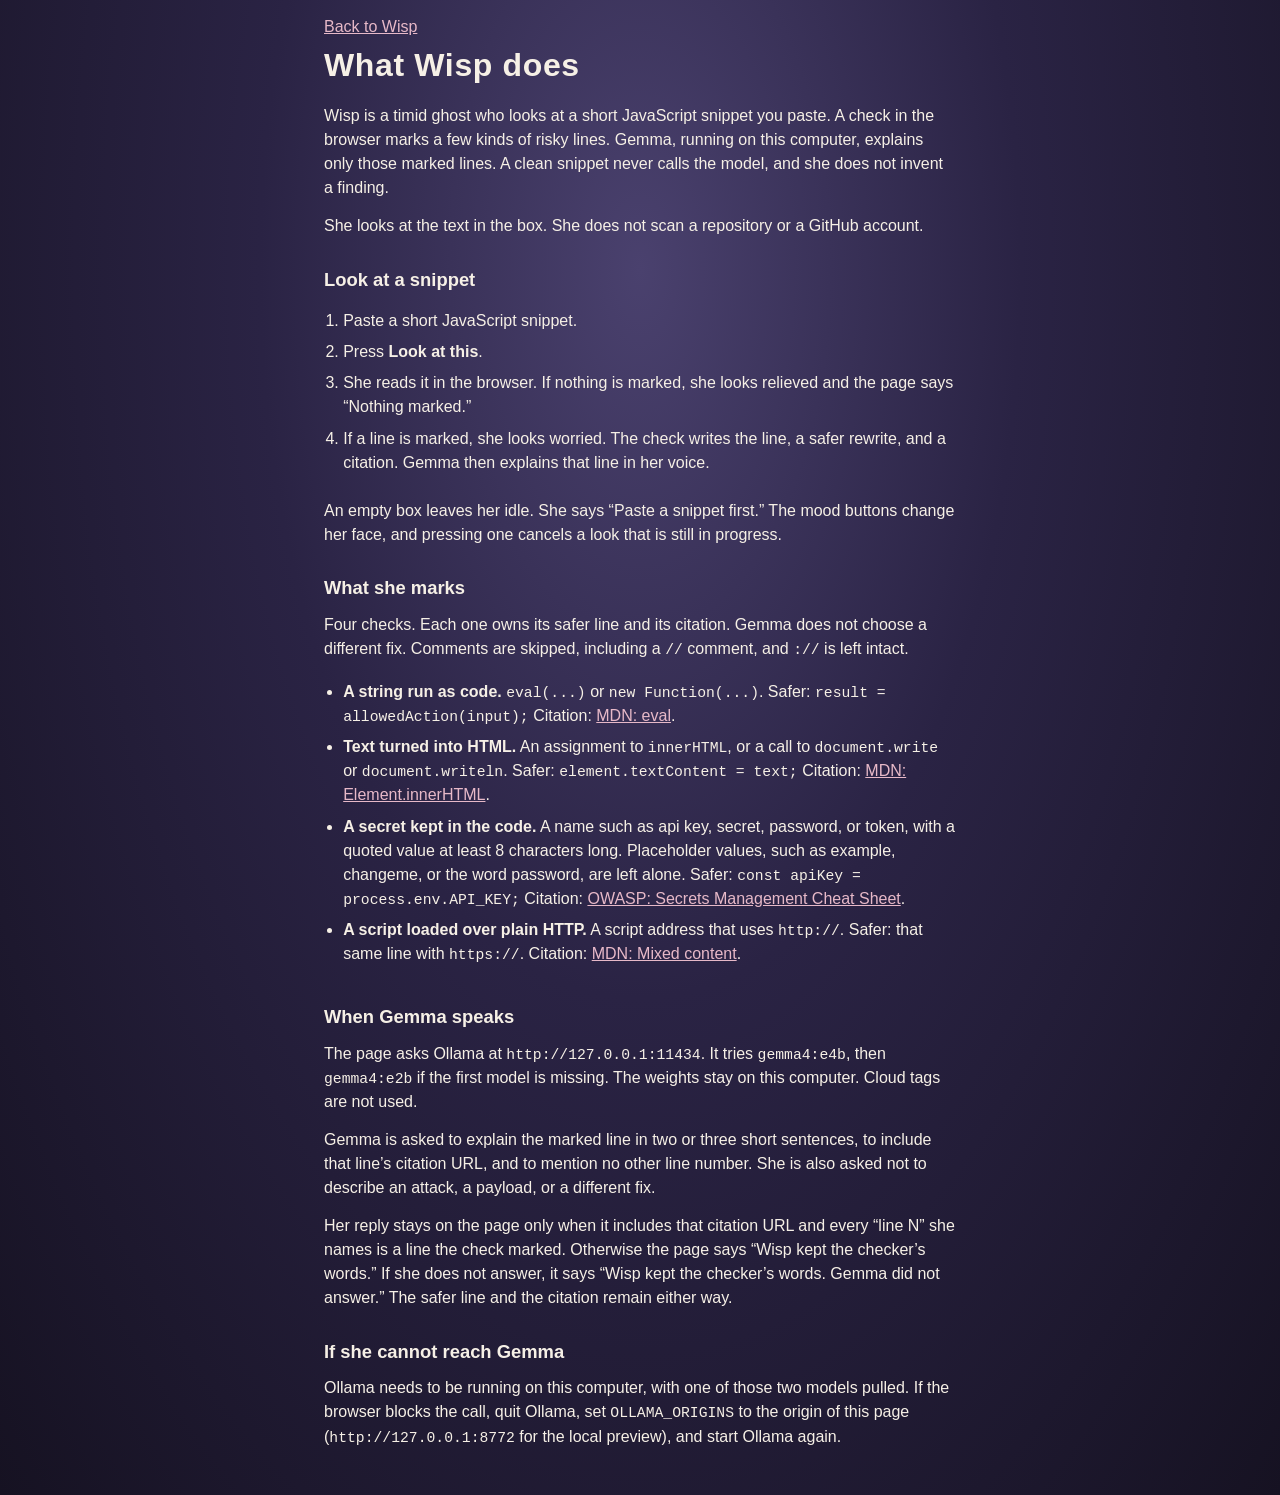
==== sprite/about.html @ f647fdde "modify sprite" ====
<!DOCTYPE html>
<html lang="en">
<head>
  <meta charset="utf-8">
  <meta name="viewport" content="width=device-width, initial-scale=1">
  <title>What Wisp does</title>
  <link rel="stylesheet" href="wisp.css">
</head>
<body>
  <main class="stage guide">
    <p class="back"><a href="index.html">Back to Wisp</a></p>
    <h1>What Wisp does</h1>
    <p>Wisp is a timid ghost who looks at a short JavaScript snippet you paste. A check in the browser marks a few kinds of risky lines. Gemma, running on this computer, explains only those marked lines. A clean snippet never calls the model, and she does not invent a finding.</p>
    <p>She looks at the text in the box. She does not scan a repository or a GitHub account.</p>

    <h2>Look at a snippet</h2>
    <ol>
      <li>Paste a short JavaScript snippet.</li>
      <li>Press <strong>Look at this</strong>.</li>
      <li>She reads it in the browser. If nothing is marked, she looks relieved and the page says “Nothing marked.”</li>
      <li>If a line is marked, she looks worried. The check writes the line, a safer rewrite, and a citation. Gemma then explains that line in her voice.</li>
    </ol>
    <p>An empty box leaves her idle. She says “Paste a snippet first.” The mood buttons change her face, and pressing one cancels a look that is still in progress.</p>

    <h2>What she marks</h2>
    <p>Four checks. Each one owns its safer line and its citation. Gemma does not choose a different fix. Comments are skipped, including a <code>//</code> comment, and <code>://</code> is left intact.</p>
    <ul>
      <li><strong>A string run as code.</strong> <code>eval(...)</code> or <code>new Function(...)</code>. Safer: <code>result = allowedAction(input);</code> Citation: <a href="https://developer.mozilla.org/en-US/docs/Web/JavaScript/Reference/Global_Objects/eval">MDN: eval</a>.</li>
      <li><strong>Text turned into HTML.</strong> An assignment to <code>innerHTML</code>, or a call to <code>document.write</code> or <code>document.writeln</code>. Safer: <code>element.textContent = text;</code> Citation: <a href="https://developer.mozilla.org/en-US/docs/Web/API/Element/innerHTML">MDN: Element.innerHTML</a>.</li>
      <li><strong>A secret kept in the code.</strong> A name such as api key, secret, password, or token, with a quoted value at least 8 characters long. Placeholder values, such as example, changeme, or the word password, are left alone. Safer: <code>const apiKey = process.env.API_KEY;</code> Citation: <a href="https://cheatsheetseries.owasp.org/cheatsheets/Secrets_Management_Cheat_Sheet.html">OWASP: Secrets Management Cheat Sheet</a>.</li>
      <li><strong>A script loaded over plain HTTP.</strong> A script address that uses <code>http://</code>. Safer: that same line with <code>https://</code>. Citation: <a href="https://developer.mozilla.org/en-US/docs/Web/Security/Mixed_content">MDN: Mixed content</a>.</li>
    </ul>

    <h2>When Gemma speaks</h2>
    <p>The page asks Ollama at <code>http://127.0.0.1:11434</code>. It tries <code>gemma4:e4b</code>, then <code>gemma4:e2b</code> if the first model is missing. The weights stay on this computer. Cloud tags are not used.</p>
    <p>Gemma is asked to explain the marked line in two or three short sentences, to include that line’s citation URL, and to mention no other line number. She is also asked not to describe an attack, a payload, or a different fix.</p>
    <p>Her reply stays on the page only when it includes that citation URL and every “line N” she names is a line the check marked. Otherwise the page says “Wisp kept the checker’s words.” If she does not answer, it says “Wisp kept the checker’s words. Gemma did not answer.” The safer line and the citation remain either way.</p>

    <h2>If she cannot reach Gemma</h2>
    <p>Ollama needs to be running on this computer, with one of those two models pulled. If the browser blocks the call, quit Ollama, set <code>OLLAMA_ORIGINS</code> to the origin of this page (<code>http://127.0.0.1:8772</code> for the local preview), and start Ollama again.</p>
  </main>
</body>
</html>
---- sprite/wisp.css ----
:root {
  color-scheme: dark;
  --ink: #f6f0e6;
  --dusk: #161222;
  --sheet: #fff8f1;
  --blush: #f3b4bc;
  --spark: #ffe08a;
  --sweat: #d7c4ea;
  --hat: #16131c;
  --coat: #7a46a4;
  --coat-deep: #64368a;
  --band: #6a347f;
}

* { box-sizing: border-box; }

body {
  margin: 0;
  min-height: 100vh;
  display: flex;
  justify-content: center;
  background:
    radial-gradient(ellipse at 50% 18%, #4a416e 0%, #2a2344 42%, var(--dusk) 100%);
  color: var(--ink);
  font-family: Candara, "Segoe UI", "Trebuchet MS", sans-serif;
}

.stage {
  width: min(1080px, 100%);
  padding: 0.75rem 1.25rem 0.4rem;
  display: flex;
  flex-direction: column;
  align-items: center;
  text-align: center;
}

.desk {
  width: 100%;
  margin-top: 0.2rem;
  display: flex;
  align-items: center;
  gap: 1.5rem;
}

.portrait {
  flex: 0 1 320px;
  display: flex;
  flex-direction: column;
  align-items: center;
}

.panel {
  flex: 1 1 420px;
  min-width: 0;
}

h1 {
  margin: 0 0 0.15rem;
  font-size: 1.35rem;
  font-weight: 700;
  line-height: 1.25;
  letter-spacing: 0.02em;
}

.portrait h1 { max-width: 16rem; }

.guide-link {
  margin: 0 0 0.7rem;
  text-align: left;
}

.guide-link a,
.guide a {
  color: #e7b9c8;
}

.guide {
  width: min(42rem, 100%);
  align-items: stretch;
  padding-bottom: 2.5rem;
  text-align: left;
}

.guide h1 {
  margin: 0.35rem 0 0.75rem;
  font-size: 2rem;
}

.guide h2 {
  margin: 1.45rem 0 0.4rem;
  font-size: 1.15rem;
}

.guide p,
.guide li {
  margin: 0.45rem 0;
  line-height: 1.5;
}

.guide ol,
.guide ul {
  margin: 0.3rem 0 0.6rem;
  padding-left: 1.2rem;
}

.guide code {
  font-family: Consolas, "Cascadia Mono", monospace;
  font-size: 0.92em;
}

.guide .back { margin: 0.2rem 0 0; }

.scene {
  position: relative;
  width: 100%;
  margin-top: 0.15rem;
  display: grid;
  justify-items: center;
}

.moon {
  position: absolute;
  top: 28px;
  width: 200px;
  height: 200px;
  border-radius: 50%;
  background: radial-gradient(circle at 40% 36%, rgba(255, 248, 228, 0.28), transparent 68%);
  z-index: 0;
}

.backlight {
  position: absolute;
  z-index: 0;
  left: 50%;
  top: 6%;
  width: 92%;
  height: 86%;
  border-radius: 50%;
  transform: translateX(-50%);
  background: radial-gradient(
    ellipse at 50% 46%,
    rgba(206, 156, 240, 0.48) 0%,
    rgba(156, 86, 206, 0.28) 26%,
    rgba(112, 52, 168, 0.12) 48%,
    transparent 70%
  );
  pointer-events: none;
}

.stars {
  position: absolute;
  inset: 8px 0 auto;
  height: 140px;
  z-index: 0;
}

.stars span {
  position: absolute;
  width: 4px;
  height: 4px;
  border-radius: 50%;
  background: #fff6d8;
  opacity: 0.7;
}

.stars span:nth-child(1) { top: 16px; left: 18px; }
.stars span:nth-child(2) { top: 58px; left: 8px; width: 3px; height: 3px; opacity: 0.4; }
.stars span:nth-child(3) { top: 12px; right: 24px; }
.stars span:nth-child(4) { top: 70px; right: 12px; width: 3px; height: 3px; opacity: 0.45; }
.stars span:nth-child(5) { top: 36px; right: 64px; width: 2px; height: 2px; }

.wisp {
  position: relative;
  z-index: 1;
  width: auto;
  height: min(420px, calc(100dvh - 13rem));
  max-width: 100%;
  overflow: visible;
}

.floater {
  filter:
    drop-shadow(0 0 8px rgba(196, 140, 236, 0.5))
    drop-shadow(0 0 18px rgba(140, 70, 196, 0.28));
}

.floater,
.eye-open,
.gaze,
.pupil,
.brow,
.spark {
  transform-box: fill-box;
  transform-origin: center;
}

.orbit,
.charm {
  transform-box: fill-box;
  transform-origin: center;
}

.charm { fill: #f7f4ef; }
.charm-hole { fill: #241f28; }
.charm-ring {
  transform-box: fill-box;
  transform-origin: center;
}
.mini-star { fill: var(--spark); }
.charm-left .charm-face { fill: #d4d0d8; fill-opacity: 0.55; }
.charm-right .charm-face { fill: #c9a0e6; fill-opacity: 0.58; }
.charm-lip {
  fill: none;
  stroke: #e7a0b4;
  stroke-width: 2.2;
  stroke-linecap: round;
}
.charm-stitch {
  fill: none;
  stroke: #3a3438;
  stroke-width: 1.6;
  stroke-linecap: round;
}

.hair { fill: #1a1522; }

.coat { fill: var(--coat); opacity: 0.46; }
.coat-light { fill: #c9a4e4; opacity: 0.28; }
.collar { fill: var(--coat-deep); opacity: 0.46; }
.cravat-halo {
  fill: #b6ffd4;
  opacity: 0.55;
  filter: blur(5px);
}

.cravat {
  fill: #9dffc8;
  fill-opacity: 0.7;
  filter:
    drop-shadow(0 0 4px rgba(198, 255, 220, 0.95))
    drop-shadow(0 0 12px rgba(64, 220, 130, 0.75));
}

.pin { fill: #f7f4ef; }
.pin-hole { fill: #241f28; }

.hat-crown,
.hat-brim { fill: var(--hat); }
.hat-top { fill: #2c2636; }
.hat-band { fill: var(--band); }
.hat-spikes { fill: #f4f0ea; }

.face { fill: #f7f4ef; }

.brow { opacity: 0; }
.brow path {
  fill: none;
  stroke: #4a3d55;
  stroke-width: 3;
  stroke-linecap: round;
}

.sclera { fill: #3f9a52; }
.pupil { fill: #102416; }
.catch { fill: #fff; }

.eye-shut {
  fill: none;
  stroke: #2d6a40;
  stroke-width: 4;
  stroke-linecap: round;
  opacity: 0;
}

.nose { fill: #2a262c; }
.blush { fill: var(--blush); opacity: 0.9; }

.mouth {
  fill: none;
  stroke: #3a3438;
  stroke-width: 2.4;
  stroke-linecap: round;
  opacity: 0;
}

.mouth-open {
  fill: #e7a0b0;
  stroke: none;
}

.drop { fill: var(--sweat); }
.sweat-a { opacity: 0.85; }
.sweat-b { opacity: 0; }

.sparkles { opacity: 0; }
.spark { fill: var(--spark); }

.shadow {
  width: 180px;
  height: 16px;
  margin-top: -14px;
  border-radius: 50%;
  background: radial-gradient(ellipse, rgba(18, 10, 32, 0.45), transparent 70%);
}

.fog {
  position: absolute;
  z-index: 2;
  left: 0;
  right: 0;
  bottom: 0;
  height: 32%;
  pointer-events: none;
  mask-image: linear-gradient(to top, #000 62%, transparent);
}

.cloud {
  position: absolute;
  bottom: 6%;
  width: 34%;
  height: 26%;
  border-radius: 999px;
  background: var(--mist);
  filter: blur(5px);
}

.cloud::before,
.cloud::after {
  content: "";
  position: absolute;
  border-radius: 50%;
  background: inherit;
}

.cloud::before {
  width: 54%;
  height: 170%;
  left: 12%;
  bottom: 22%;
}

.cloud::after {
  width: 40%;
  height: 140%;
  right: 10%;
  bottom: 16%;
}

.cloud-purple { --mist: rgba(176, 112, 220, 0.42); }
.cloud-green { --mist: rgba(104, 214, 150, 0.4); }

.cloud-back {
  left: 0;
  width: 40%;
  --drift: 16px;
  --lift: -3px;
}

.cloud-mid {
  left: 26%;
  width: 28%;
  height: 22%;
  bottom: 28%;
  --drift: 34px;
  --lift: -8px;
}

.cloud-front {
  left: 48%;
  width: 26%;
  bottom: 8%;
  --drift: 48px;
  --lift: -5px;
}

.cloud-far {
  right: 0;
  width: 36%;
  bottom: 2%;
  --drift: 20px;
  --lift: -4px;
}

.line {
  min-height: 1.6em;
  margin: 0.15rem 0 0.75rem;
  font-size: 1.15rem;
}

.moods {
  display: flex;
  flex-wrap: wrap;
  justify-content: center;
  gap: 0.5rem;
}

.moods button {
  border: 1px solid transparent;
  background: rgba(255, 250, 244, 0.08);
  color: var(--ink);
  border-radius: 999px;
  padding: 0.5rem 0.95rem;
  font: inherit;
  font-size: 0.95rem;
  cursor: pointer;
}

.moods button[aria-pressed="true"] {
  background: var(--sheet);
  color: #2c2442;
}

.moods button:hover { border-color: rgba(246, 240, 230, 0.35); }

.moods button:focus-visible {
  outline: 2px solid var(--spark);
  outline-offset: 3px;
}

.paste {
  width: 100%;
  margin-top: 0;
  text-align: left;
}

.paste label {
  display: block;
  margin-bottom: 0.4rem;
  font-size: 1rem;
}

.paste textarea {
  width: 100%;
  min-height: min(12rem, 28vh);
  resize: vertical;
  border-radius: 14px;
  border: 1px solid rgba(246, 240, 230, 0.22);
  background: rgba(12, 8, 20, 0.45);
  color: var(--ink);
  font: 0.92rem/1.45 ui-monospace, Consolas, monospace;
  padding: 0.75rem 0.8rem;
}

.paste textarea:focus-visible,
.paste button:focus-visible {
  outline: 2px solid var(--spark);
  outline-offset: 3px;
}

.hint {
  margin: 0.4rem 0 0;
  color: #e7b9c8;
  font-size: 0.85rem;
}

.paste button {
  margin-top: 0.65rem;
  border: 1px solid transparent;
  background: var(--sheet);
  color: #2c2442;
  border-radius: 999px;
  padding: 0.55rem 1.05rem;
  font: inherit;
  font-size: 0.95rem;
  cursor: pointer;
}

.findings {
  width: 100%;
  max-height: 14rem;
  margin-top: 0.9rem;
  overflow: auto;
  text-align: left;
}

@media (max-width: 800px) {
  .desk { flex-direction: column; }
  .portrait { flex-basis: auto; width: min(320px, 100%); }
  .findings { max-height: none; }
}

.findings ol {
  margin: 0;
  padding: 0;
  list-style: none;
  display: grid;
  gap: 0.75rem;
}

.findings li,
.findings .clear,
.findings .note {
  margin: 0;
  padding: 0.75rem 0.85rem;
  border-radius: 14px;
  background: rgba(12, 8, 20, 0.38);
}

.findings p { margin: 0.35rem 0; }
.findings .voice { color: #fff6ea; }

.findings pre {
  margin: 0.45rem 0;
  padding: 0.5rem 0.65rem;
  overflow-x: auto;
  border-radius: 8px;
  background: rgba(255, 248, 241, 0.06);
  font: 0.85rem/1.4 ui-monospace, Consolas, monospace;
}

.findings a { color: var(--spark); }

[data-mood="idle"] .mouth-shy,
[data-mood="reading"] .mouth-flat,
[data-mood="worried"] .mouth-open,
[data-mood="relieved"] .mouth-smile { opacity: 1; }

[data-mood="reading"] .floater { rotate: -5deg; }
[data-mood="reading"] .sweat-a { opacity: 0.35; }
[data-mood="reading"] .brow { opacity: 0.7; }

[data-mood="worried"] .brow { opacity: 1; translate: 0 -8px; }
[data-mood="worried"] .eye-open { scale: 1.06 1.1; }
[data-mood="worried"] .pupil { scale: 1.18; }
[data-mood="worried"] .sweat-b { opacity: 0.95; }
[data-mood="worried"] .coat { fill: #5c3480; }
[data-mood="worried"] .collar { fill: #4a2a68; }
[data-mood="worried"] .hat-crown,
[data-mood="worried"] .hat-brim { fill: #0e0c12; }
[data-mood="worried"] .hat-band { fill: #542868; }
[data-mood="worried"] .backlight { opacity: 0.45; }
[data-mood="worried"] .cloud {
  --mist: rgba(255, 156, 48, 0.66);
  filter: blur(6px) drop-shadow(0 0 12px rgba(255, 122, 24, 0.75));
}

[data-mood="relieved"] .eye-open { opacity: 0; }
[data-mood="relieved"] .eye-shut { opacity: 1; }
[data-mood="relieved"] .brow,
[data-mood="relieved"] .sweat-a,
[data-mood="relieved"] .sweat-b { opacity: 0; }
[data-mood="relieved"] .sparkles { opacity: 1; }

@media (prefers-reduced-motion: no-preference) {
  .brow,
  .mouth,
  .eye-open,
  .eye-shut,
  .sweat-a,
  .sweat-b,
  .sparkles,
  .coat,
  .collar,
  .hat-crown,
  .hat-brim,
  .hat-band {
    transition: rotate 280ms ease, opacity 280ms ease, scale 280ms ease, translate 280ms ease, fill 280ms ease;
  }

  [data-mood="idle"] .floater,
  [data-mood="reading"] .floater,
  [data-mood="relieved"] .floater {
    animation: bob 3.2s ease-in-out infinite;
  }

  [data-mood="worried"] .floater { animation: shiver 0.18s ease-in-out infinite; }
  [data-mood="worried"] .backlight { animation: none; }
  [data-mood="worried"] .pupil { animation: pupil-swell 0.85s ease-in-out infinite; }

  [data-mood="idle"] .eye-open,
  [data-mood="reading"] .eye-open {
    animation: blink 4.8s ease-in-out infinite;
  }

  [data-mood="reading"] .gaze { animation: scan 1.35s ease-in-out infinite; }

  [data-mood="idle"] .sweat-a,
  [data-mood="worried"] .sweat-a {
    animation: bead 2.6s ease-in-out infinite;
  }

  [data-mood="idle"] .shadow,
  [data-mood="reading"] .shadow,
  [data-mood="relieved"] .shadow {
    animation: shadow-breathe 3.2s ease-in-out infinite;
  }

  [data-mood="relieved"] .spark { animation: twinkle 1.6s ease-in-out infinite; }
  .spark-b { animation-delay: 0.25s; }
  .spark-c { animation-delay: 0.5s; }

  .orbit { animation: orbit-spin 4.2s linear infinite; }
  .charm { animation: face-up 4.2s linear infinite; }
  .charm-ring { animation: star-spin 2.8s linear infinite; }
  .charm-right .charm-ring { animation-duration: 3.4s; animation-direction: reverse; }

  .backlight { animation: backlight 3.2s ease-in-out infinite; }
  .cloud { animation: cloud-drift ease-in-out infinite alternate; }
  .cloud-back { animation-duration: 19s; }
  .cloud-mid { animation-duration: 11s; }
  .cloud-front { animation-duration: 7.5s; }
  .cloud-far { animation-duration: 16s; }
  .stars span { animation: twinkle 3.2s ease-in-out infinite; }
  .stars span:nth-child(2) { animation-delay: 0.8s; }
  .stars span:nth-child(4) { animation-delay: 1.4s; }
}

@keyframes bob {
  0%, 100% { translate: 0 0; }
  50% { translate: 0 -10px; }
}

@keyframes shiver {
  0%, 100% { rotate: -1.2deg; }
  50% { rotate: 1.2deg; }
}

@keyframes pupil-swell {
  0%, 100% { scale: 1.04; }
  50% { scale: 1.28; }
}

@keyframes blink {
  0%, 42%, 50%, 100% { scale: 1 1; }
  46% { scale: 1 0.08; }
}

@keyframes scan {
  0%, 100% { translate: -3px 0; }
  50% { translate: 4px 0; }
}

@keyframes bead {
  0%, 100% { translate: 0 0; }
  50% { translate: 0 4px; }
}

@keyframes shadow-breathe {
  0%, 100% { scale: 1; opacity: 0.9; }
  50% { scale: 0.84; opacity: 0.5; }
}

@keyframes backlight {
  0%, 100% { opacity: 0.82; }
  50% { opacity: 1; }
}

@keyframes cloud-drift {
  from { translate: calc(var(--drift) * -1) 0; }
  to { translate: var(--drift) var(--lift); }
}

@keyframes orbit-spin {
  from { transform: rotate(0deg); }
  to { transform: rotate(360deg); }
}

@keyframes face-up {
  from { transform: rotate(0deg); }
  to { transform: rotate(-360deg); }
}

@keyframes star-spin {
  from { transform: rotate(0deg); }
  to { transform: rotate(360deg); }
}

@keyframes twinkle {
  0%, 100% { opacity: 0.35; scale: 0.85; }
  50% { opacity: 1; scale: 1.12; }
}
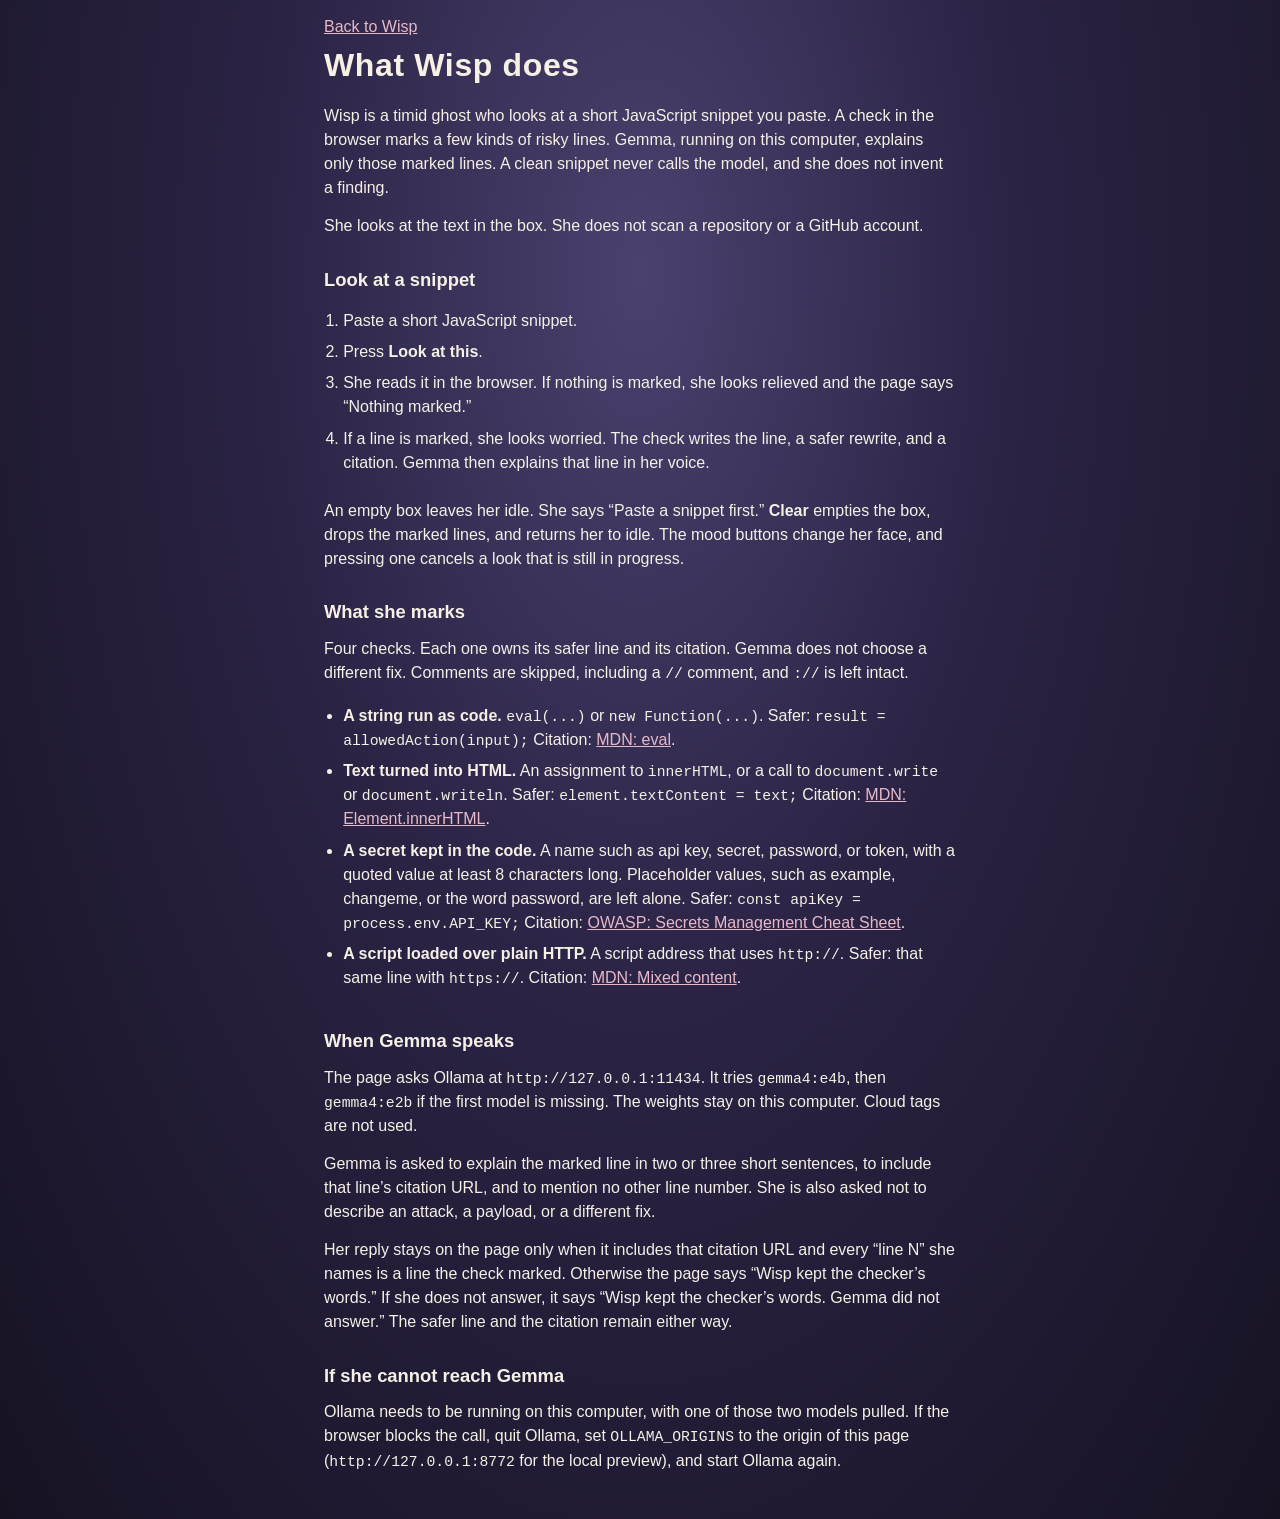
==== commit 62d95e23: "modify README and sprite page" ====
--- a/sprite/about.html
+++ b/sprite/about.html
@@ -20,7 +20,7 @@
       <li>She reads it in the browser. If nothing is marked, she looks relieved and the page says “Nothing marked.”</li>
       <li>If a line is marked, she looks worried. The check writes the line, a safer rewrite, and a citation. Gemma then explains that line in her voice.</li>
     </ol>
-    <p>An empty box leaves her idle. She says “Paste a snippet first.” The mood buttons change her face, and pressing one cancels a look that is still in progress.</p>
+    <p>An empty box leaves her idle. She says “Paste a snippet first.” <strong>Clear</strong> empties the box, drops the marked lines, and returns her to idle. The mood buttons change her face, and pressing one cancels a look that is still in progress.</p>
 
     <h2>What she marks</h2>
     <p>Four checks. Each one owns its safer line and its citation. Gemma does not choose a different fix. Comments are skipped, including a <code>//</code> comment, and <code>://</code> is left intact.</p>
--- a/sprite/wisp.css
+++ b/sprite/wisp.css
@@ -453,8 +453,14 @@
   font-size: 0.85rem;
 }
 
+.actions {
+  display: flex;
+  flex-wrap: wrap;
+  gap: 0.5rem;
+  margin-top: 0.65rem;
+}
+
 .paste button {
-  margin-top: 0.65rem;
   border: 1px solid transparent;
   background: var(--sheet);
   color: #2c2442;
@@ -463,6 +469,12 @@
   font: inherit;
   font-size: 0.95rem;
   cursor: pointer;
+}
+
+.paste button[type="button"] {
+  background: rgba(255, 250, 244, 0.08);
+  color: var(--ink);
+  border-color: rgba(246, 240, 230, 0.22);
 }
 
 .findings {
